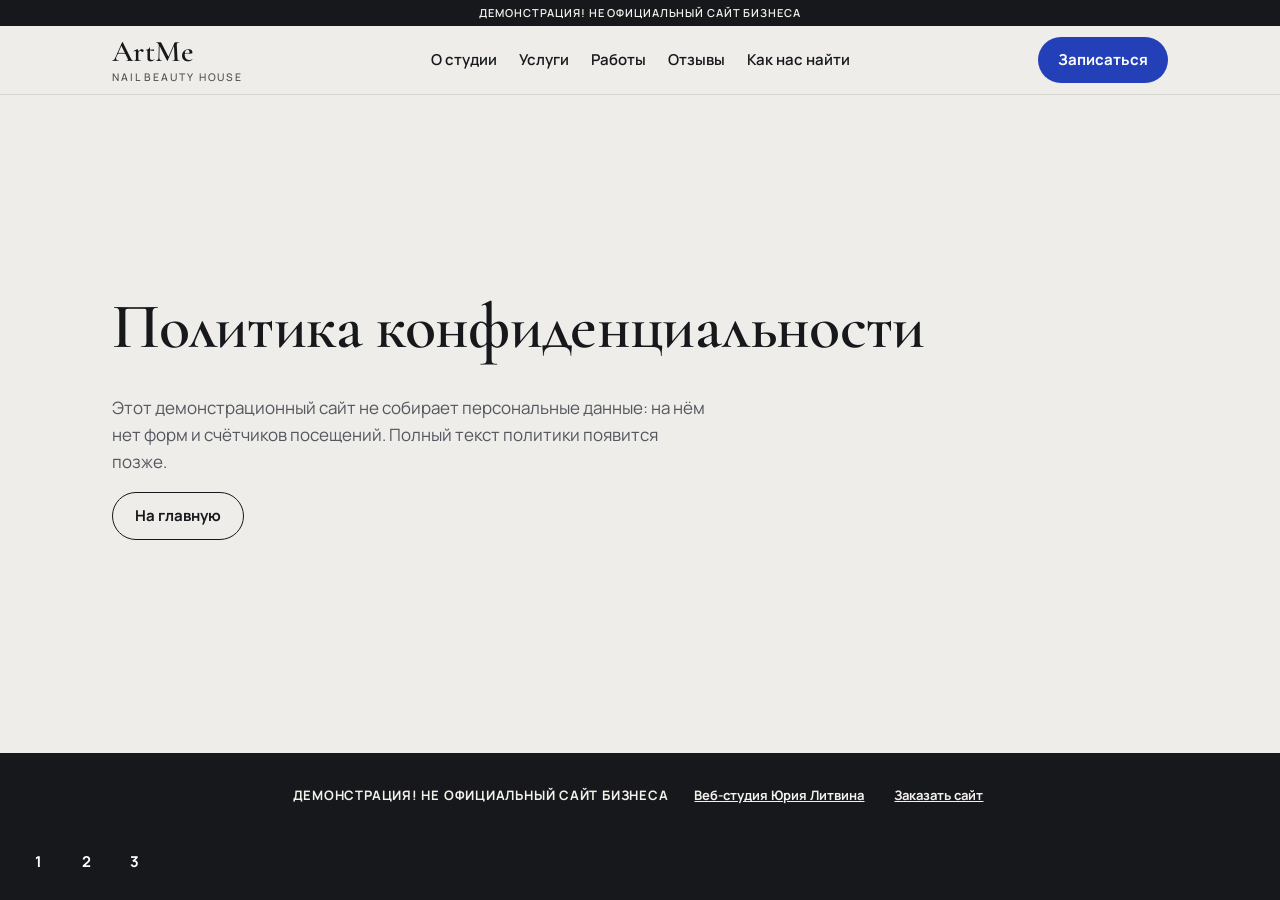
==== privacy/index.html @ 2d2191d9 "Demo site" ====
<!doctype html>
<html lang="ru">
<head>
<meta charset="utf-8">
<meta name="viewport" content="width=device-width, initial-scale=1.0">
<meta name="robots" content="noindex, nofollow">
<title>Политика конфиденциальности · ArtMe</title>
<meta name="description" content="ArtMe · студия красоты ногтей в Екатеринбурге.">
<meta name="theme-color" content="#eeede9">

<link rel="icon" sizes="any" href="../logos/favicon.ico">
<link rel="icon" type="image/svg+xml" href="../logos/icon.svg">
<link rel="icon" type="image/png" sizes="32x32" href="../logos/favicon-32x32.png">
<link rel="apple-touch-icon" sizes="180x180" href="../logos/apple-touch-icon.png">
<link rel="preload" href="../fonts/manrope.woff2" as="font" type="font/woff2" crossorigin>
<link rel="preload" href="../fonts/cormorant.woff2" as="font" type="font/woff2" crossorigin>
<link rel="stylesheet" href="../css/fonts.css">
<link rel="stylesheet" href="../css/styles.css">
<link rel="stylesheet" href="../css/v1.css">
</head>
<body class="v1 util">
<a class="skip" href="#main">К содержанию</a>
<div class="chrome" id="chrome">
<p class="demo-strip">ДЕМОНСТРАЦИЯ! НЕ ОФИЦИАЛЬНЫЙ САЙТ БИЗНЕСА</p>
<header class="hdr"><div class="wrap hdr__in">
<a class="logo" href="../" aria-label="ArtMe, на главную"><span class="logo__name">ArtMe</span><span class="logo__tag">nail beauty house</span></a>
<nav class="nav" aria-label="Разделы"><a href="../#about">О студии</a><a href="../#services">Услуги</a><a href="../#works">Работы</a><a href="../#reviews">Отзывы</a><a href="../#contacts">Как нас найти</a></nav>
<a class="pill" href="https://dikidi.net/2102899" target="_blank" rel="noopener">Записаться</a>
<button class="burger" type="button" aria-expanded="false" aria-controls="menu" aria-label="Открыть меню"><span></span></button>
</div></header>
<div class="menu" id="menu" hidden>
<nav class="wrap menu__nav" aria-label="Меню"><a href="../#about">О студии</a><a href="../#services">Услуги</a><a href="../#works">Работы</a><a href="../#reviews">Отзывы</a><a href="../#contacts">Как нас найти</a></nav>
<div class="wrap menu__info"><p>ул. Степана Разина, 2, офис 136а, 8 этаж<br><a href="tel:+79931011109">+7 993 101-09-11</a></p></div>
</div>
</div>
<main id="main"><div class="wrap"><h1>Политика конфиденциальности</h1><p class="lead">Этот демонстрационный сайт не собирает персональные данные: на нём нет форм и счётчиков посещений. Полный текст политики появится позже.</p><p><a class="btn" href="../">На главную</a></p></div></main>
<footer class="footer"><div class="wrap"><p class="footer__row"><span class="footer__demo">ДЕМОНСТРАЦИЯ! НЕ ОФИЦИАЛЬНЫЙ САЙТ БИЗНЕСА</span><a href="https://litviniuv.ru/webstudio/">Веб-студия Юрия Литвина</a><a href="https://litviniuv.ru/webstudio/order/?c=h5xx">Заказать сайт</a></p></div></footer>
<nav class="switch" aria-label="Варианты демо"><a href="../" aria-label="Вариант 1">1</a><a href="../v2/" aria-label="Вариант 2">2</a><a href="../v3/" aria-label="Вариант 3">3</a></nav>
<script src="../js/main.js" defer></script>
</body>
</html>
---- css/fonts.css ----
/* Manrope and Cormorant Garamond, SIL OFL 1.1, see fonts/*-OFL.txt */
@font-face{font-family:"Manrope";src:url("../fonts/manrope.woff2") format("woff2");font-weight:200 800;font-style:normal;font-display:swap}
@font-face{font-family:"Cormorant Garamond";src:url("../fonts/cormorant.woff2") format("woff2");font-weight:300 700;font-style:normal;font-display:swap}
@font-face{font-family:"Cormorant Garamond";src:url("../fonts/cormorant-italic.woff2") format("woff2");font-weight:300 700;font-style:italic;font-display:swap}
---- css/styles.css ----
/* ArtMe demo · shared base (v1, v2, v3) */
:root{
  --bg:#eeede9; --ink:#17181c; --muted:#55575f; --line:#d6d4ce; --card:#f8f7f4;
  --acc:#2340b8; --acc-ink:#fff; --hdr-bg:#eeede9; --hdr-ink:#17181c; --strip-bg:#17181c; --strip-ink:#f3f1ec;
  --chrome-h:108px; --gap:16px; --wrap:1120px; --radius:14px;
  --f-body:"Manrope",system-ui,-apple-system,"Segoe UI",Arial,sans-serif;
  --f-disp:"Cormorant Garamond","Cormorant",Georgia,"Times New Roman",serif;
}
*,*::before,*::after{box-sizing:border-box}
html{-webkit-text-size-adjust:100%;text-size-adjust:100%;scroll-behavior:smooth;scroll-padding-top:calc(var(--chrome-h) + 16px)}
@media (min-width:960px){html{scroll-padding-top:calc(var(--chrome-h) + 32px)}}
@media (prefers-reduced-motion:reduce){html{scroll-behavior:auto}*,*::before,*::after{animation-duration:.01ms!important;animation-iteration-count:1!important;transition-duration:.01ms!important}}
body{margin:0;background:var(--bg);color:var(--ink);font:400 16px/1.6 var(--f-body);overflow-x:hidden;overflow-wrap:break-word}
img{max-width:100%;display:block;height:auto}
a{color:inherit}
:focus-visible{outline:3px solid var(--acc);outline-offset:3px;border-radius:4px}
h1,h2,h3{font-family:var(--f-disp);font-weight:600;line-height:1.08;margin:0 0 .5em;hyphens:manual;-webkit-hyphens:manual;overflow-wrap:normal;word-break:normal}
h1{font-size:clamp(34px,7.4vw,64px);letter-spacing:-.01em}
h2{font-size:clamp(30px,5.4vw,48px)}
h3{font-size:24px}
p{margin:0 0 1em}
.wrap{width:100%;max-width:var(--wrap);margin:0 auto;padding:0 20px}
@media (min-width:768px){.wrap{padding:0 32px}}
.vh{position:absolute!important;width:1px;height:1px;overflow:hidden;clip:rect(0 0 0 0);white-space:nowrap}
.skip{position:absolute;left:8px;top:-60px;z-index:100;background:var(--ink);color:#fff;padding:10px 14px;border-radius:8px}
.skip:focus{top:8px}

/* chrome: strip + header, sticky, solid */
.chrome{position:sticky;top:0;z-index:50}
.chrome.is-fixed{position:fixed;left:0;right:0}
.demo-strip{margin:0;background:var(--strip-bg);color:var(--strip-ink);font:600 11px/1.3 var(--f-body);letter-spacing:.08em;text-align:center;padding:6px 10px;text-transform:uppercase}
.hdr{background:var(--hdr-bg);color:var(--hdr-ink);border-bottom:1px solid var(--line)}
.hdr__in{display:flex;align-items:center;gap:12px;min-height:68px}
.logo{display:flex;flex-direction:column;justify-content:center;text-decoration:none;flex:0 0 auto;margin-right:auto;line-height:1;white-space:nowrap;padding:4px 0}
.logo__name{font:600 30px/1 var(--f-disp);letter-spacing:.01em}
.logo__tag{font:500 10.5px/1.2 var(--f-body);letter-spacing:.18em;text-transform:uppercase;opacity:.75;margin-top:4px}
@media (max-width:399.98px){.logo__tag{display:none}.logo__name{font-size:28px}}
.nav{display:none}
.nav a{text-decoration:none;font-weight:600;font-size:15px;padding:12px 10px;border-radius:8px}
.nav a:hover{color:var(--acc)}
.pill{display:inline-flex;align-items:center;justify-content:center;min-height:46px;padding:0 20px;border-radius:999px;background:var(--acc);color:var(--acc-ink);font-weight:700;font-size:15px;text-decoration:none;white-space:nowrap;flex:0 0 auto}
.pill:hover{filter:brightness(1.08)}
.burger{flex:0 0 auto;width:46px;height:46px;border:1px solid currentColor;border-radius:12px;background:transparent;color:inherit;display:grid;place-items:center;cursor:pointer;padding:0}
.burger span,.burger span::before,.burger span::after{display:block;width:20px;height:2px;background:currentColor;position:relative;transition:transform .2s}
.burger span::before,.burger span::after{content:"";position:absolute;left:0}
.burger span::before{top:-6px}.burger span::after{top:6px}
.burger[aria-expanded="true"] span{background:transparent}
.burger[aria-expanded="true"] span::before{transform:translateY(6px) rotate(45deg)}
.burger[aria-expanded="true"] span::after{transform:translateY(-6px) rotate(-45deg)}
@media (max-width:359.98px){.pill{padding:0 14px}.hdr__in{gap:8px}}
@media (min-width:960px){.nav{display:flex;gap:2px;margin:0 auto}.burger{display:none}.logo{margin-right:0}}
.menu{position:fixed;left:0;right:0;top:var(--chrome-h);height:calc(100dvh - var(--chrome-h));overflow-y:auto;overscroll-behavior:contain;background:var(--hdr-bg);color:var(--hdr-ink);z-index:49;padding:12px 0 24px;display:flex;flex-direction:column}
.menu[hidden]{display:none}
.menu__nav a{display:flex;align-items:center;min-height:52px;font:600 24px/1.2 var(--f-disp);text-decoration:none;border-bottom:1px solid var(--line)}
.menu__info{margin-top:auto;padding-top:24px;font-size:15px;color:inherit;opacity:.85}
.menu__info a{display:inline-flex;align-items:center;min-height:44px;font-weight:700}
@media (min-width:960px){.menu{display:none!important}}

/* sections */
section{padding:56px 0}
@media (min-width:960px){section{padding:88px 0}}
.eyebrow{font:700 12px/1.3 var(--f-body);letter-spacing:.16em;text-transform:uppercase;color:var(--acc);margin:0 0 12px}
.lead{font-size:17px;color:var(--muted);max-width:60ch}
.btn{display:inline-flex;align-items:center;justify-content:center;min-height:48px;padding:0 22px;border-radius:999px;font-weight:700;text-decoration:none;border:1.5px solid currentColor;background:transparent;color:inherit;cursor:pointer;font-size:15px}
.btn--acc{background:var(--acc);color:var(--acc-ink);border-color:var(--acc)}
.btns{display:flex;flex-wrap:wrap;gap:12px}
.bullets{list-style:none;padding:0;margin:20px 0 0;display:grid;gap:10px}
.bullets li{padding-left:22px;position:relative}
.bullets li::before{content:"";position:absolute;left:0;top:.62em;width:10px;height:2px;background:var(--acc)}
.svc{display:grid;gap:var(--gap);grid-template-columns:1fr;margin-top:28px}
@media (min-width:640px){.svc{grid-template-columns:1fr 1fr}}
.svc__card{background:var(--card);border:1px solid var(--line);border-radius:var(--radius);padding:24px;display:flex;flex-direction:column}
.svc__card p{margin:0;color:var(--muted)}
.svc__list{margin:0;padding-left:18px;color:var(--muted)}
.svc__note{margin-top:24px}
.rev{display:grid;gap:var(--gap);grid-template-columns:1fr;margin-top:28px;align-items:stretch}
@media (min-width:768px){.rev{grid-template-columns:repeat(3,1fr)}}
.rev__card{background:var(--card);border:1px solid var(--line);border-radius:var(--radius);padding:24px;margin:0;display:flex;flex-direction:column;height:100%}
.rev__card blockquote{margin:0 0 16px;font-size:16px}
.rev__card .rev__para{margin:0 0 16px}
.rev__sign{margin-top:auto;font-size:14px;color:var(--muted)}
.rev__sign b{color:var(--ink);font-weight:700}
.contacts{display:grid;gap:28px;grid-template-columns:1fr;margin-top:28px}
@media (min-width:960px){.contacts{grid-template-columns:1fr 1fr;align-items:stretch}}
.contacts dl{margin:0;display:grid;gap:14px}
.contacts dt{font:700 12px/1.3 var(--f-body);letter-spacing:.14em;text-transform:uppercase;color:var(--muted)}
.contacts dd{margin:2px 0 0}
.contacts dd a{font-weight:700}
.rating{font-size:14px;color:var(--muted);margin-top:18px}
.rating a{font-weight:700;color:var(--ink);display:inline-block;padding:6px 0}
.rating p{margin:0}
.privacy-link{font-size:14px;margin-top:16px}
.privacy-link a{display:inline-block;padding:8px 0}
.map{position:relative;border-radius:var(--radius);overflow:hidden;background:var(--card);border:1px solid var(--line);aspect-ratio:4/3;width:100%}
@media (min-width:960px){.map{aspect-ratio:auto;height:100%;min-height:380px}}
.map__btn{position:absolute;inset:0;width:100%;height:100%;border:0;background:transparent;color:inherit;font:700 16px/1.3 var(--f-body);cursor:pointer;display:flex;flex-direction:column;align-items:center;justify-content:center;gap:8px;padding:16px}
.map__btn span{display:inline-flex;min-height:48px;align-items:center;padding:0 22px;border-radius:999px;background:var(--acc);color:var(--acc-ink)}
.map iframe{position:absolute;inset:0;width:100%;height:100%;border:0}

/* galleries */
.subh{font:600 26px/1.1 var(--f-disp);margin:32px 0 16px}
.car{position:relative;outline-offset:6px}
.car__track{display:flex;gap:var(--gap);overflow-x:auto;scroll-snap-type:x mandatory;scroll-behavior:smooth;-webkit-overflow-scrolling:touch;scrollbar-width:none;overscroll-behavior-x:contain;padding-bottom:4px}
.car__track::-webkit-scrollbar{display:none}
.car__slide{flex:0 0 78%;scroll-snap-align:start;margin:0;aspect-ratio:3/4;border-radius:var(--radius);overflow:hidden;position:relative}
@media (min-width:600px){.car__slide{flex-basis:calc((100% - var(--gap))/2)}}
.car__slide img{width:100%;height:100%;object-fit:cover}
.car__ctrl{display:flex;align-items:center;gap:12px;margin-top:14px}
.car__btn{width:48px;height:48px;border-radius:50%;border:1.5px solid currentColor;background:transparent;color:inherit;font-size:22px;line-height:1;cursor:pointer;display:grid;place-items:center}
.car__btn:disabled{opacity:.35;cursor:default}
.car__count{font-weight:700;font-variant-numeric:tabular-nums;min-width:4ch;text-align:center}

/* reveal: parent observed, JS adds .is-in; no JS = visible */
.js [data-reveal]>.r{opacity:0;transform:translateY(18px);transition:opacity .7s ease,transform .7s ease}
.js [data-reveal].is-in>.r{opacity:1;transform:none}
.js [data-reveal].is-in>.r:nth-child(2){transition-delay:.08s}
.js [data-reveal].is-in>.r:nth-child(3){transition-delay:.16s}
.js [data-reveal].is-in>.r:nth-child(4){transition-delay:.24s}
.paused *,.paused *::before,.paused *::after{animation-play-state:paused!important}

/* footer: exactly three parts */
.footer{padding:22px 0 84px;font-size:13px}
.footer__row{display:flex;flex-wrap:wrap;justify-content:center;align-items:center;gap:6px 22px;margin:0 auto;text-align:center}
.footer__row a{display:inline-block;padding:10px 4px;font-weight:700}
.footer__demo{letter-spacing:.06em;font-weight:700}

/* variant switcher */
.switch{position:fixed;left:12px;bottom:12px;z-index:60;display:flex;gap:4px;padding:4px;border-radius:999px;background:rgba(23,24,28,.88);transition:transform .25s,opacity .25s}
.switch a{width:44px;height:44px;display:grid;place-items:center;border-radius:50%;color:#fff;text-decoration:none;font-weight:700;font-size:15px}
.switch a[aria-current="page"]{background:#fff;color:#17181c}
.switch.away{transform:translateY(calc(100% + 20px));opacity:0;pointer-events:none}

/* utility pages */
.util{min-height:100vh;min-height:100dvh;display:flex;flex-direction:column}
.util main{flex:1;display:flex;align-items:center}
.util main .wrap{padding-top:48px;padding-bottom:48px}
---- css/v1.css ----
/* v1 · local site: calm grey studio, cobalt accent from the guest cups */
.hero1{padding:28px 0 48px}
.hero1__in{display:grid;gap:28px;align-items:center}
.hero1__pic{margin:0 auto;width:min(100%,420px);border-radius:22px;overflow:hidden;box-shadow:0 18px 40px rgba(23,24,28,.14)}
.hero1__pic img{width:100%;aspect-ratio:3/4;object-fit:cover}
@media (min-width:960px){.hero1{padding:56px 0 72px}.hero1__in{grid-template-columns:1.15fr .85fr;gap:56px}.hero1__pic{width:100%;max-width:440px}}
.about{background:var(--card);border-block:1px solid var(--line)}
@media (min-width:960px){.about__in{display:grid;grid-template-columns:1fr 1.2fr;column-gap:56px}.about__in .eyebrow,.about__in h2{grid-column:1}.about__text{grid-column:2;grid-row:1/span 2}}
.gal{display:grid;gap:12px;grid-template-columns:1fr 1fr}
@media (min-width:768px){.gal--works{grid-template-columns:repeat(4,1fr)}.gal--rooms{grid-template-columns:repeat(3,1fr)}}
.gal__item{margin:0;border-radius:var(--radius);overflow:hidden;aspect-ratio:3/4}
.gal__item img{width:100%;height:100%;object-fit:cover}
.gal--rooms .gal__item:last-child:nth-child(odd){grid-column:1/-1;aspect-ratio:4/3}
@media (min-width:768px){.gal--rooms .gal__item:last-child:nth-child(odd){grid-column:auto;aspect-ratio:3/4}}
.reviews{background:var(--card);border-block:1px solid var(--line)}
.reviews .rev__card{background:var(--bg)}
.rev__cta{margin:24px 0 0}
.footer{background:var(--ink);color:#f3f1ec}
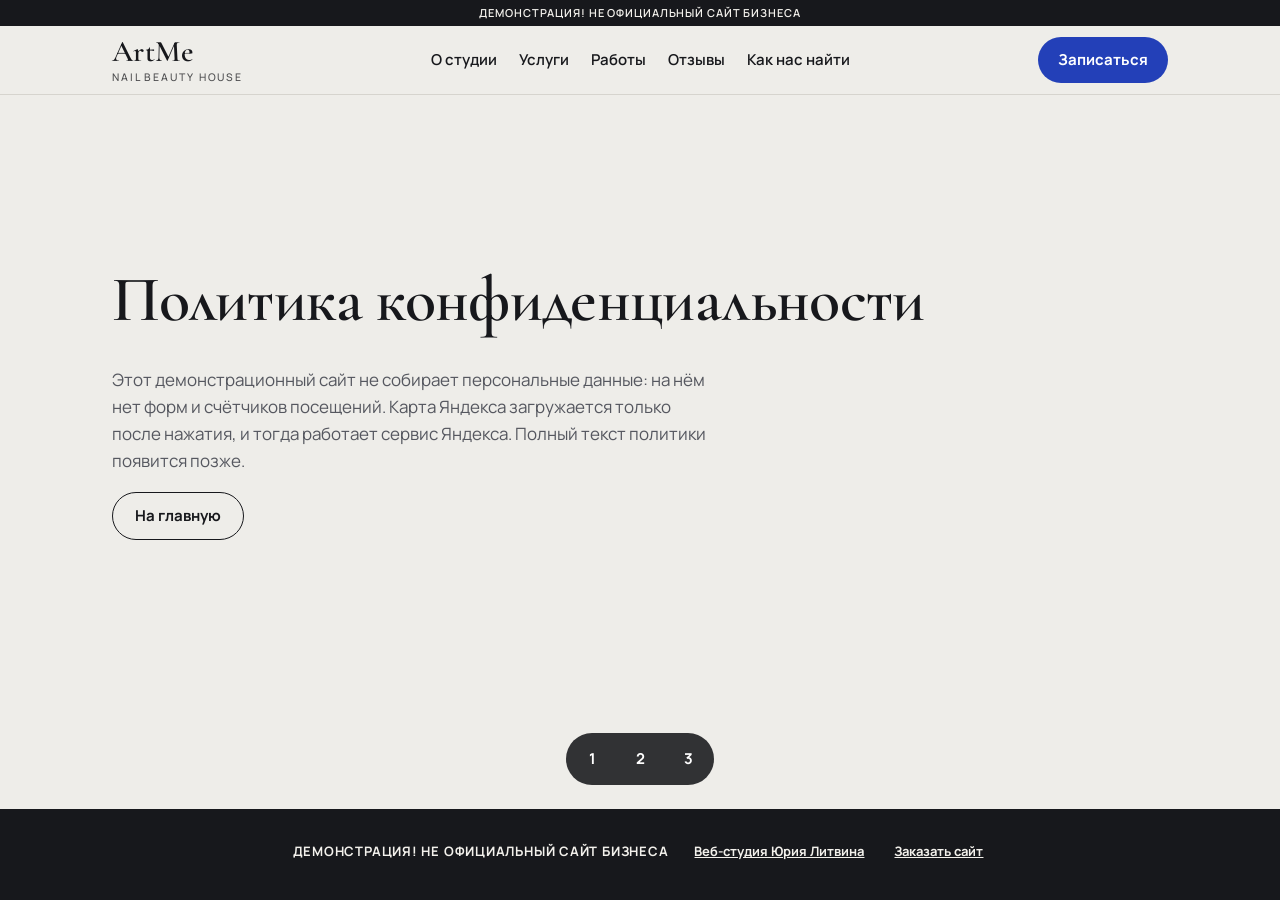
==== commit 7b7cc0da: "Demo site" ====
--- a/privacy/index.html
+++ b/privacy/index.html
@@ -30,12 +30,12 @@
 </div></header>
 <div class="menu" id="menu" hidden>
 <nav class="wrap menu__nav" aria-label="Меню"><a href="../#about">О студии</a><a href="../#services">Услуги</a><a href="../#works">Работы</a><a href="../#reviews">Отзывы</a><a href="../#contacts">Как нас найти</a></nav>
-<div class="wrap menu__info"><p>ул. Степана Разина, 2, офис 136а, 8 этаж<br><a href="tel:+79931011109">+7 993 101-09-11</a></p></div>
+<div class="wrap menu__info"><p>ул. Степана Разина, 2, офис 136а, 8 этаж<br><a href="tel:+79931010911">+7 993 101-09-11</a></p></div>
 </div>
 </div>
-<main id="main"><div class="wrap"><h1>Политика конфиденциальности</h1><p class="lead">Этот демонстрационный сайт не собирает персональные данные: на нём нет форм и счётчиков посещений. Полный текст политики появится позже.</p><p><a class="btn" href="../">На главную</a></p></div></main>
+<main id="main"><div class="wrap"><h1>Политика конфиденциальности</h1><p class="lead">Этот демонстрационный сайт не собирает персональные данные: на нём нет форм и счётчиков посещений. Карта Яндекса загружается только после нажатия, и тогда работает сервис Яндекса. Полный текст политики появится позже.</p><p><a class="btn" href="../">На главную</a></p></div></main>
+<nav class="switch" aria-label="Варианты демо"><a href="../" aria-label="Вариант 1">1</a><a href="../v2/" aria-label="Вариант 2">2</a><a href="../v3/" aria-label="Вариант 3">3</a></nav>
 <footer class="footer"><div class="wrap"><p class="footer__row"><span class="footer__demo">ДЕМОНСТРАЦИЯ! НЕ ОФИЦИАЛЬНЫЙ САЙТ БИЗНЕСА</span><a href="https://litviniuv.ru/webstudio/">Веб-студия Юрия Литвина</a><a href="https://litviniuv.ru/webstudio/order/?c=h5xx">Заказать сайт</a></p></div></footer>
-<nav class="switch" aria-label="Варианты демо"><a href="../" aria-label="Вариант 1">1</a><a href="../v2/" aria-label="Вариант 2">2</a><a href="../v3/" aria-label="Вариант 3">3</a></nav>
 <script src="../js/main.js" defer></script>
 </body>
 </html>
--- a/css/styles.css
+++ b/css/styles.css
@@ -134,3 +134,10 @@
 .util{min-height:100vh;min-height:100dvh;display:flex;flex-direction:column}
 .util main{flex:1;display:flex;align-items:center}
 .util main .wrap{padding-top:48px;padding-bottom:48px}
+/* «Пример работы» label (law-note Y2) */
+.gal__item,.car__slide,.lq-card{position:relative}
+.ex{position:absolute;left:10px;bottom:10px;z-index:2;margin:0;padding:3px 9px;border-radius:999px;background:rgba(23,24,28,.72);color:#fff;font:600 12px/1.4 var(--f-body);pointer-events:none}
+/* switcher in flow above the footer: never covers content (QA polish) */
+.switch{position:static;width:max-content;margin:8px auto 24px;transform:none}
+.switch.away{transform:none;opacity:1;pointer-events:auto}
+.footer{padding-bottom:28px}
